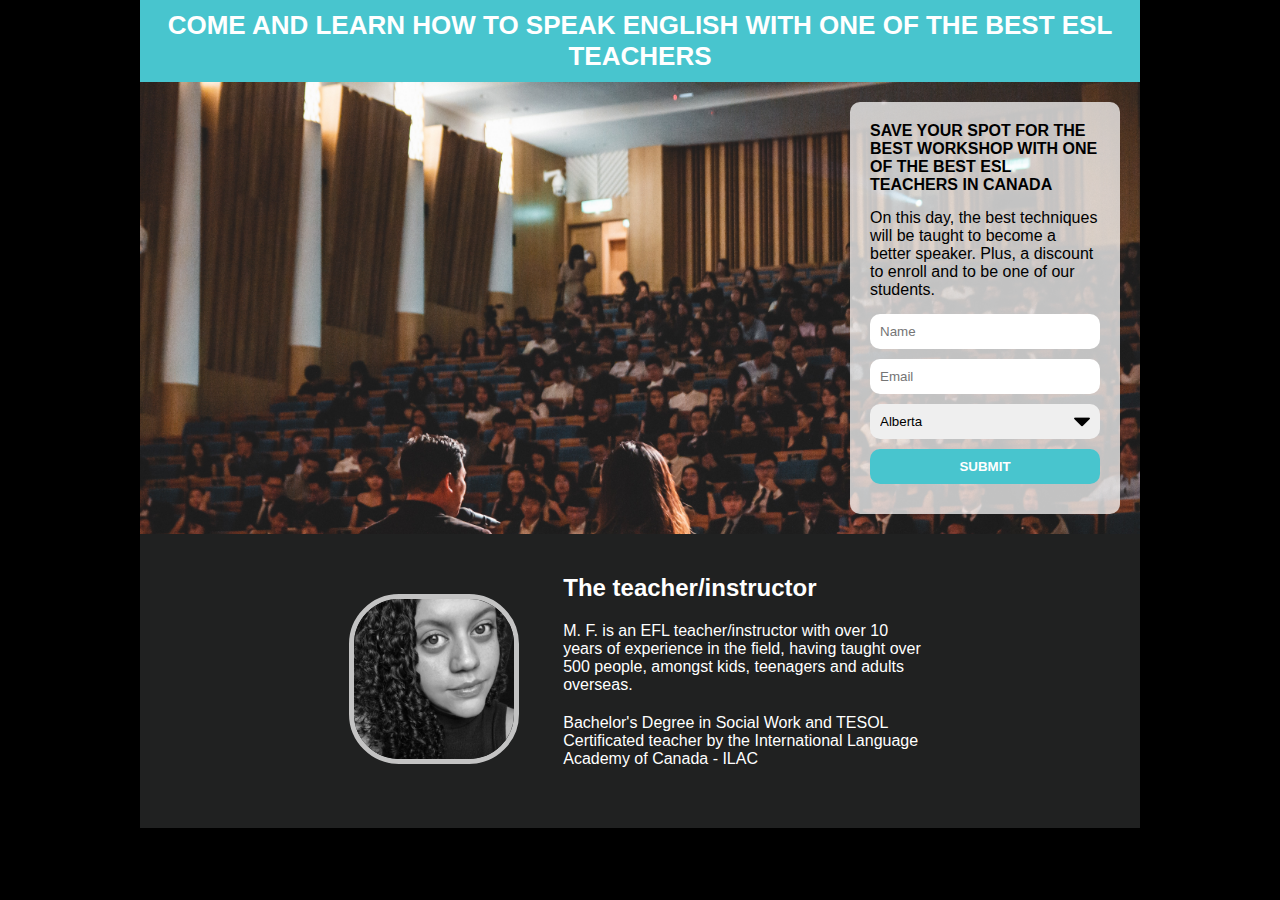
==== GetDataPage-CONCLUDED/index.html @ 8a5428df "Add files via upload" ====
<!DOCTYPE html>
<html lang="en">

<head>
    <meta charset="UTF-8">
    <meta http-equiv="X-UA-Compatible" content="IE=edge">
    <meta name="viewport" content="width=device-width, initial-scale=1.0">
    <link rel="icon" href="./images/icon.png" type="image/png">
    <LINK rel="stylesheet" type="text/css" href="./css/style.css">
    <title>Workshop</title>
</head>

<body>
    <div class="container">
        <header>
            <h1 class="title">COME AND LEARN HOW TO SPEAK ENGLISH WITH ONE OF THE BEST ESL TEACHERS</h1>
        </header>
        <section>
            <div class="formContainer">
                <h2 class="mb">SAVE YOUR SPOT FOR THE BEST WORKSHOP WITH ONE OF THE BEST ESL TEACHERS IN CANADA</h2>
                <p class="mb">On this day, the best techniques will be taught to become a better speaker. Plus, a discount to enroll and to be one of our students.</p>
                <form>
                    <input id="name" name="name" type="text" placeholder="Name">
                    <input id="email" name="email" type="email" placeholder="Email">
                    <select name="place">
                        <option value="ab">Alberta</option>
                        <option value="bc">British Columbia</option>
                        <option value="on">Ontario</option>
                        <option value="qc">Quebec</option>
                    </select>
                    <input type="submit" value="SUBMIT">
                </form>
            </div>
        </section>
        <footer>
            <img class="picture" src="./images/photo.png">
            <div class="description">
                <h3>The teacher/instructor</h3>
                <p>M. F. is an EFL teacher/instructor with over 10 years of experience in the field, having taught over 500 people, amongst kids, teenagers and adults overseas.</p>
                <p>Bachelor's Degree in Social Work and TESOL Certificated teacher by the International Language Academy of Canada - ILAC</p>
            </div>
        </footer>
    </div>
</body>

</html>
---- GetDataPage-CONCLUDED/css/style.css ----
* {
    margin: 0;
    padding: 0;
}
body {
    font-family: Arial, Helvetica, sans-serif;
    background-color: black;
}
.container {
    max-width: 1000px;
    margin: auto;
}
header {
    background-color: #48C5CE;
    text-align: center;
    color: white;
    padding: 10px;
}
.title {
    font-size: 26px;
}
section {
   padding: 20px;
   background-image: url('../images/image.jpg');
   background-size: cover;
   overflow: hidden;
}
.formContainer {
    max-width: 230px;
    background-color: #FFFFFFBB;
    padding: 20px;
    float: right;
    border-radius: 10px;
}
h2 {
    font-size: 16px;
}
.mb {
    margin-bottom: 15px;
}
input, select {
    width: 100%;
    box-sizing: border-box;
    padding: 10px;
    border: none;
    margin-bottom: 10px;
    border-radius: 10px;
}
input[type="submit"] {
    color: white;
    background-color: #48C5CE;
    font-weight: bold;
}
select {
    -moz-appearance: none;
    -webkit-appearance: none;
    appearance: none;
    background-image: url('../images/arrow1.png');
    background-repeat: no-repeat;
    background-position: calc(100% - 10px) center;
}
footer{
    background-color: #202121;
    padding: 40px;
    text-align: center;
}
.picture {
    width: 160px;
    border-radius: 50px;
    border: 5px solid #FFFFFFBB;
}
.description {
    display: inline-block;
    text-align: left;
    color: white;
    max-width: 40%;
    margin-left: 40px;
}
.description p, .description h3 {
    margin-bottom: 20px;
}
.description h3 {
    font-size: 24px;
}
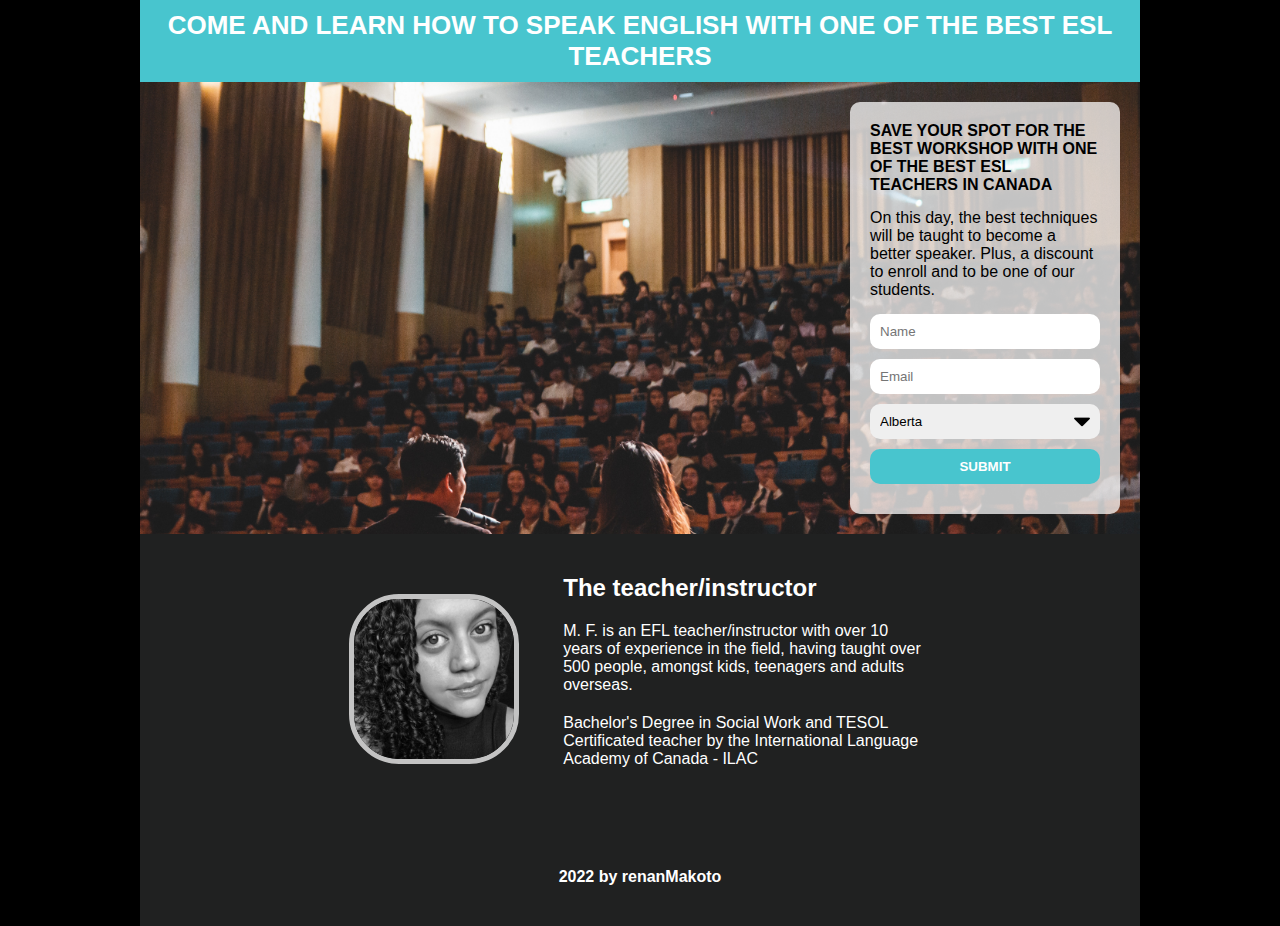
==== commit be563659: "Add files via upload" ====
--- a/GetDataPage-CONCLUDED/index.html
+++ b/GetDataPage-CONCLUDED/index.html
@@ -40,7 +40,9 @@
                 <p>Bachelor's Degree in Social Work and TESOL Certificated teacher by the International Language Academy of Canada - ILAC</p>
             </div>
         </footer>
+        <footer id="signature">2022 by renanMakoto</footer>
     </div>
+    
 </body>
 
 </html>--- a/GetDataPage-CONCLUDED/css/style.css
+++ b/GetDataPage-CONCLUDED/css/style.css
@@ -81,4 +81,10 @@
 }
 .description h3 {
     font-size: 24px;
+}
+
+#signature {
+    font-family: Arial, Helvetica, sans-serif;
+    font-weight: bold;
+    color: white;
 }